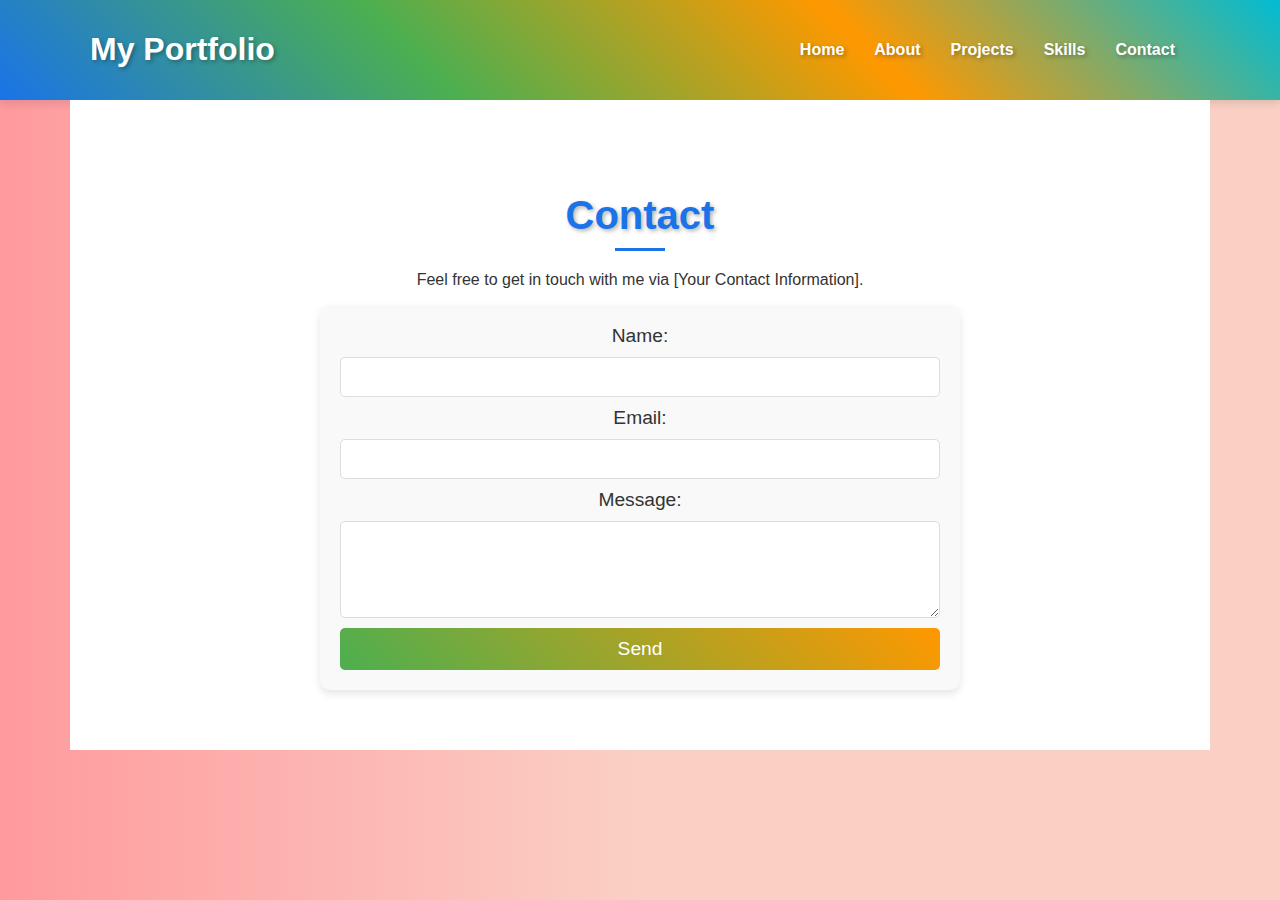
==== contact.html @ 88241a09 "My portfolio" ====
<!DOCTYPE html>
<html lang="en">

<head>
    <meta charset="UTF-8">
    <meta name="viewport" content="width=device-width, initial-scale=1.0">
    <title>Contact - My Portfolio</title>
    <link rel="stylesheet" href="stylecon.css">
</head>

<body>
    <header>
        <div class="container">
            <h1>My Portfolio</h1>
            <nav>
                <ul>
                    <li><a href="index.html">Home</a></li>
                    <li><a href="about.html">About</a></li>
                    <li><a href="projects.html">Projects</a></li>
                    <li><a href="skills.html">Skills</a></li>
                    <li><a href="contact.html">Contact</a></li>
                </ul>
            </nav>
        </div>
    </header>
    <section id="contact">
        <div class="container">
            <h2>Contact</h2>
            <p>Feel free to get in touch with me via [Your Contact Information].</p>
            <form>
                <label for="name">Name:</label>
                <input type="text" id="name" name="name" required>
                <label for="email">Email:</label>
                <input type="email" id="email" name="email" required>
                <label for="message">Message:</label>
                <textarea id="message" name="message" rows="5" required></textarea>
                <button type="submit">Send</button>
            </form>
        </div>
    </section>
</body>

</html>
---- stylecon.css ----
body {
    font-family: 'Arial', sans-serif;
    margin: 0;
    padding: 0;
    background: linear-gradient(90deg, #ff9a9e, #fad0c4, #fad0c4);
    color: #333;
}

header {
    background: linear-gradient(45deg, #1a73e8, #4CAF50, #FF9800, #00bcd4);
    color: white;
    padding: 10px 0;
    box-shadow: 0 4px 8px rgba(0, 0, 0, 0.1);
    text-shadow: 2px 2px 4px rgba(0, 0, 0, 0.3);
}

header .container {
    display: flex;
    justify-content: space-between;
    align-items: center;
    max-width: 1100px;
    margin: 0 auto;
}

header nav ul {
    list-style: none;
    display: flex;
    margin: 0;
    padding: 0;
}

header nav ul li {
    margin: 0 15px;
}

header nav ul li a {
    color: white;
    text-decoration: none;
    font-weight: bold;
    transition: color 0.3s ease;
}

header nav ul li a:hover {
    color: #FFD700;
}

section {
    padding: 60px 20px;
    text-align: center;
    max-width: 1100px;
    margin: 0 auto;
    background: #fff url('../images/section-texture.jpg') no-repeat center center/cover;
}

section h2 {
    font-size: 2.5em;
    margin-bottom: 20px;
    color: #1a73e8;
    position: relative;
    text-shadow: 2px 2px 4px rgba(0, 0, 0, 0.3);
}

section h2:after {
    content: '';
    width: 50px;
    height: 3px;
    background: #1a73e8;
    display: block;
    margin: 10px auto 0;
}

form {
    display: flex;
    flex-direction: column;
    gap: 10px;
    max-width: 600px;
    margin: 0 auto;
    padding: 20px;
    background: #f9f9f9;
    border-radius: 10px;
    box-shadow: 0 4px 8px rgba(0, 0, 0, 0.1);
}

form label {
    font-size: 1.2em;
    color: #333;
}

form input,
form textarea {
    padding: 10px;
    border-radius: 5px;
    border: 1px solid #ddd;
    font-size: 1em;
}

form button {
    padding: 10px 20px;
    background: linear-gradient(45deg, #4CAF50, #FF9800);
    color: white;
    border: none;
    border-radius: 5px;
    cursor: pointer;
    transition: background 0.3s ease;
    font-size: 1.2em;
}

form button:hover {
    background: linear-gradient(45deg, #FF9800, #4CAF50);
}
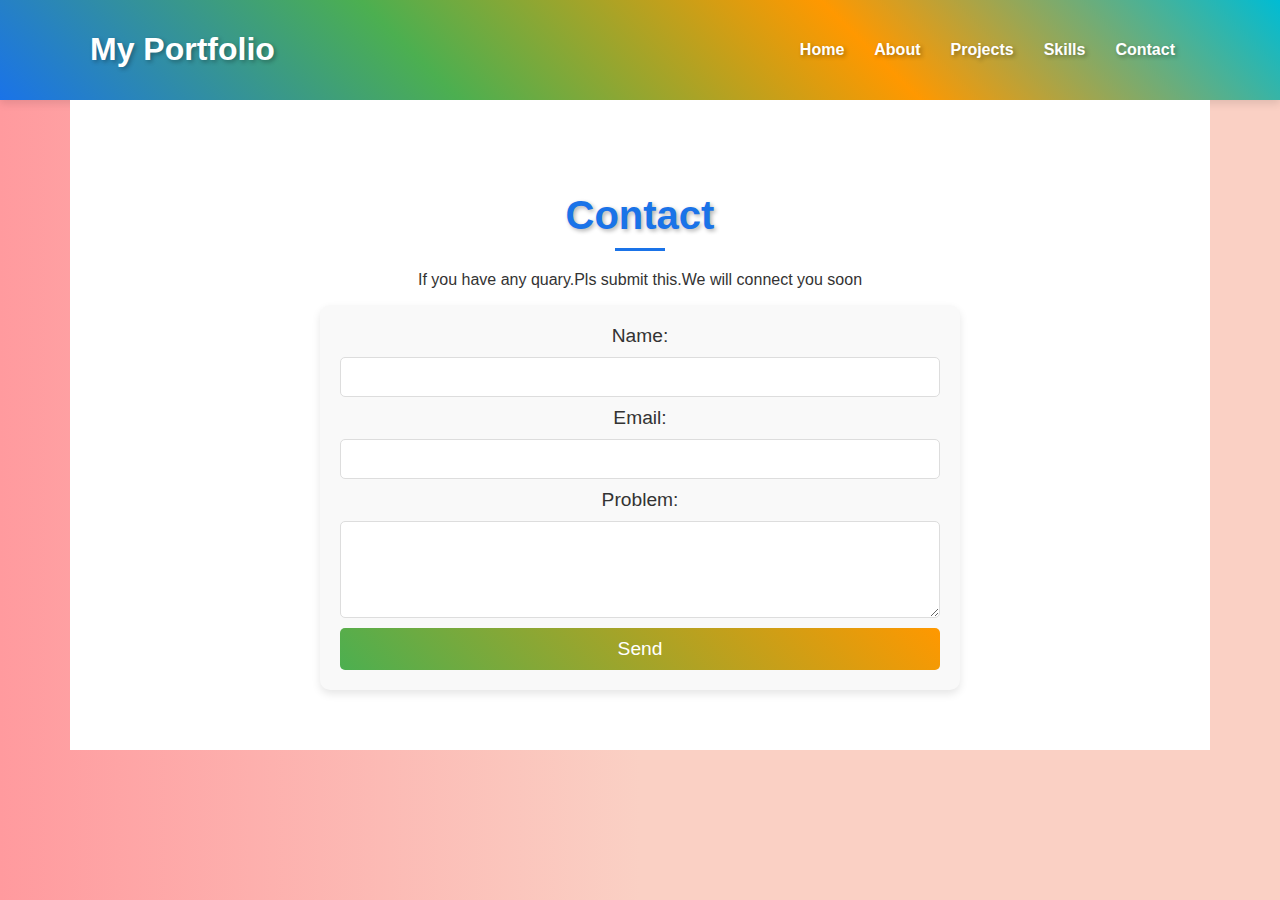
==== commit 51049e30: "Update contact.html" ====
--- a/contact.html
+++ b/contact.html
@@ -26,13 +26,13 @@
     <section id="contact">
         <div class="container">
             <h2>Contact</h2>
-            <p>Feel free to get in touch with me via [Your Contact Information].</p>
+            <p>If you have any quary.Pls submit this.We will connect you soon </p>
             <form>
                 <label for="name">Name:</label>
                 <input type="text" id="name" name="name" required>
                 <label for="email">Email:</label>
                 <input type="email" id="email" name="email" required>
-                <label for="message">Message:</label>
+                <label for="message">Problem: </label>
                 <textarea id="message" name="message" rows="5" required></textarea>
                 <button type="submit">Send</button>
             </form>
@@ -40,4 +40,4 @@
     </section>
 </body>
 
-</html>+</html>
